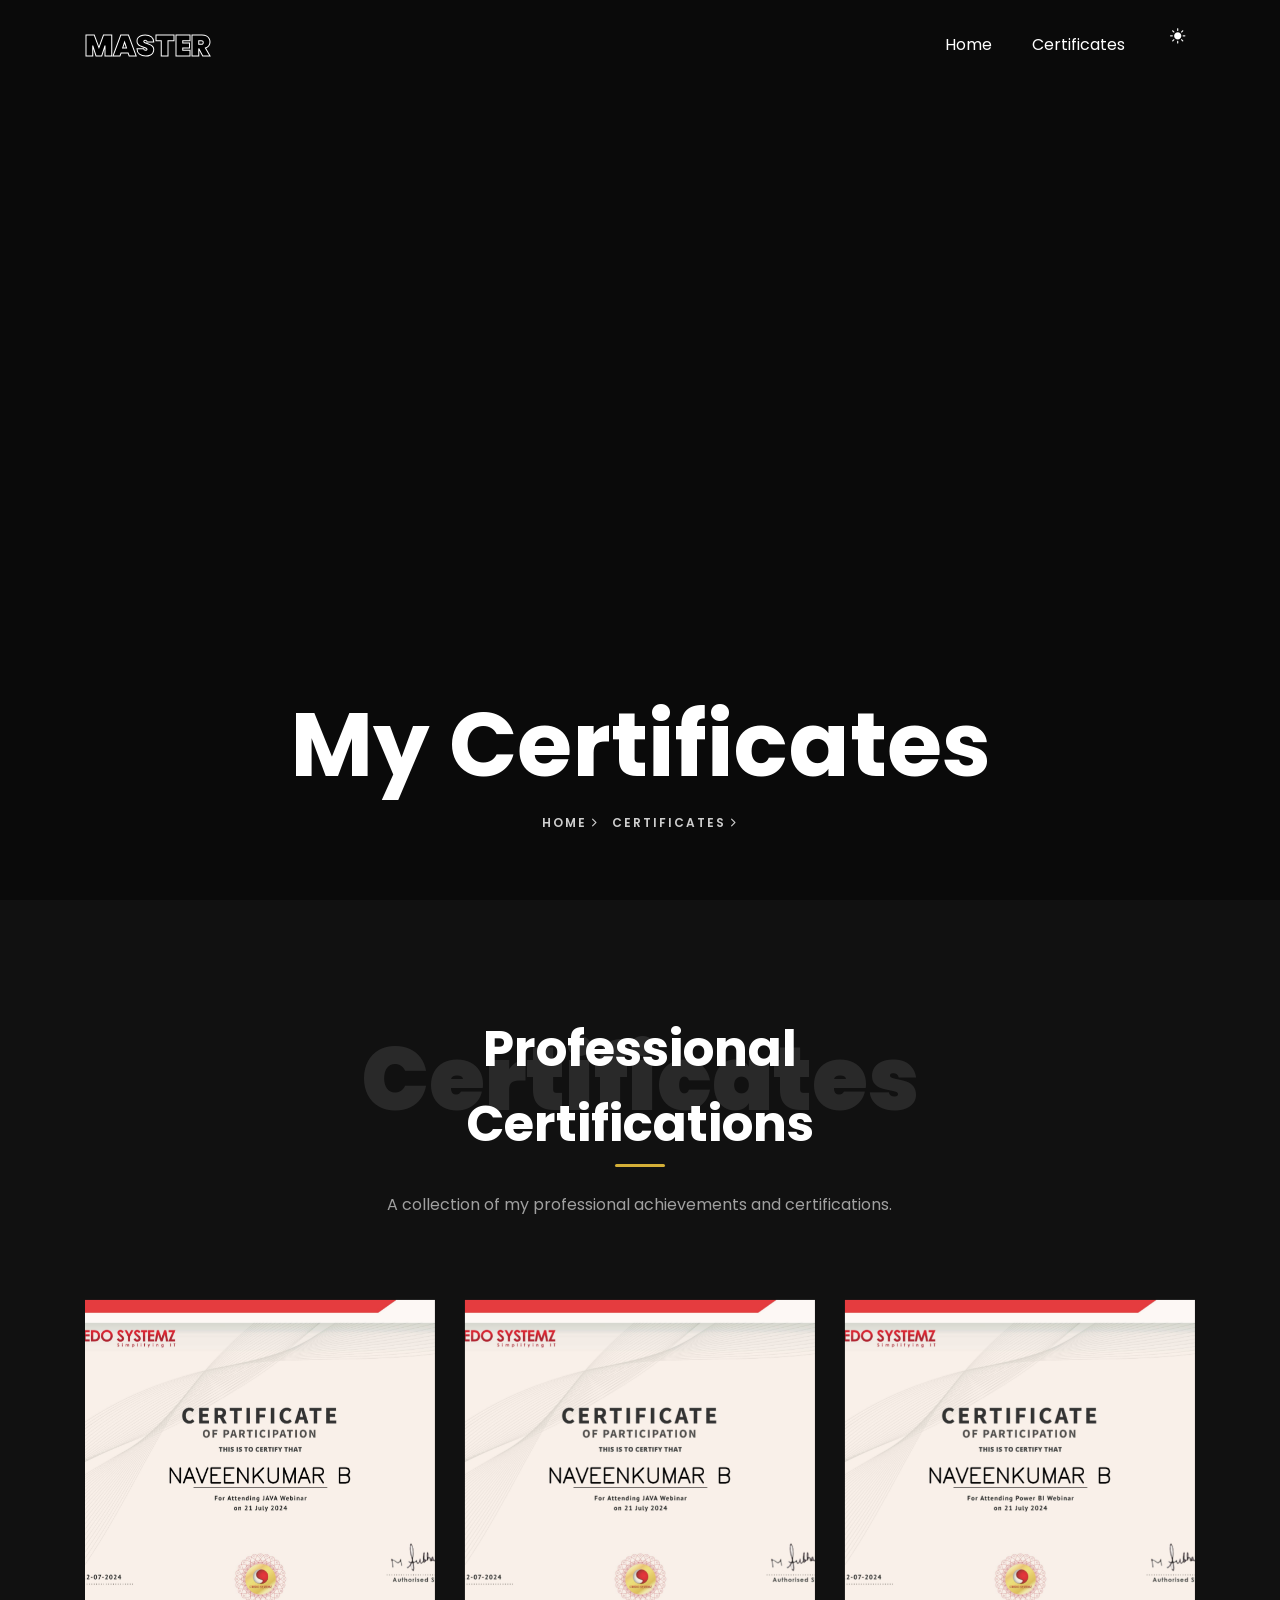
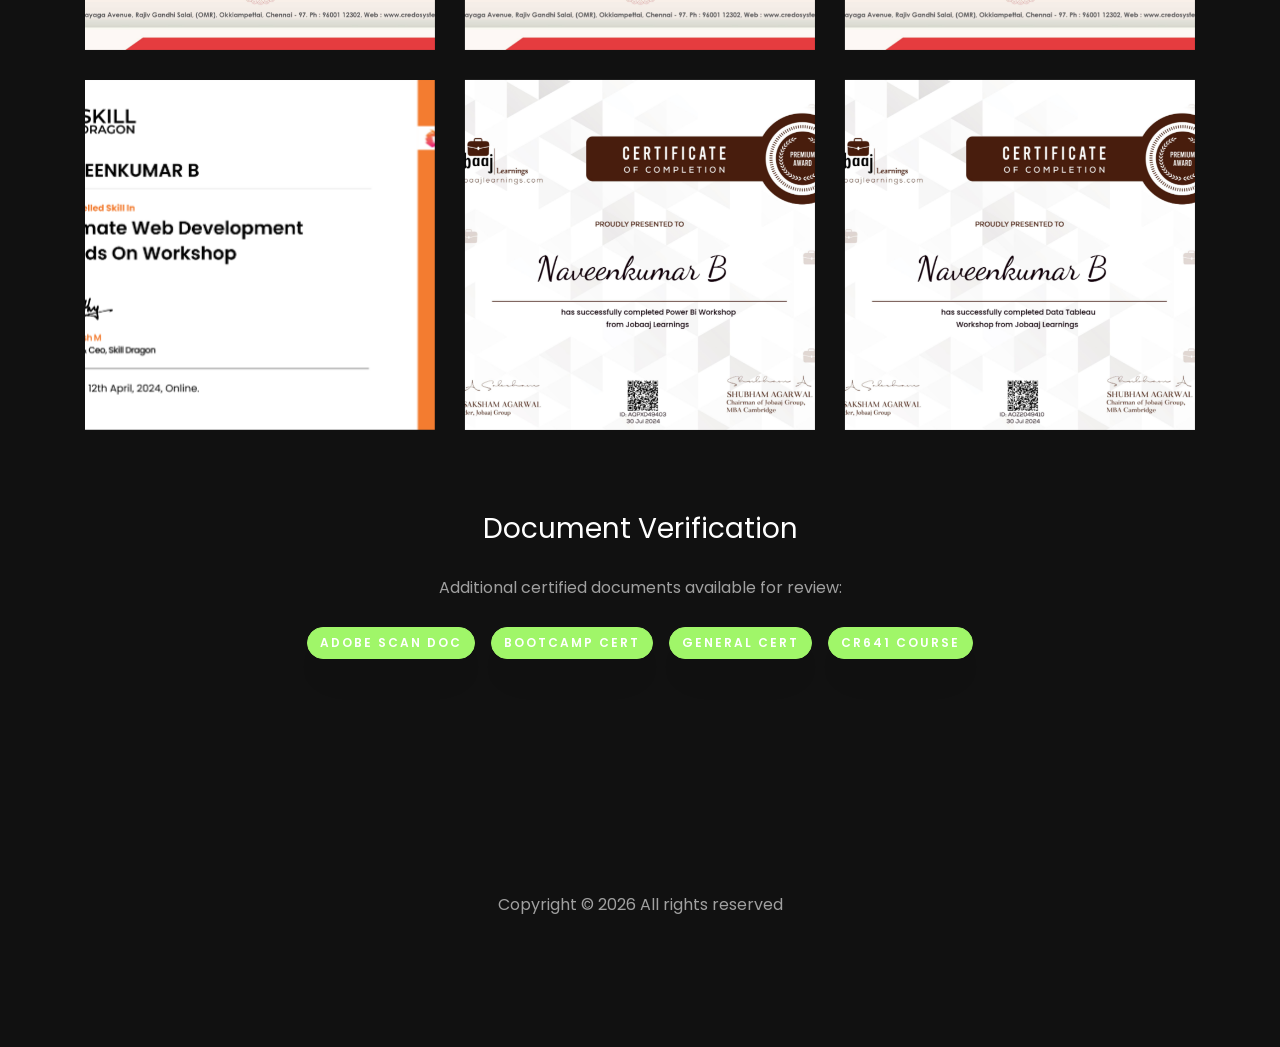
==== certificates.html @ 989446d7 "final animation" ====
<!DOCTYPE html>
<html lang="en">

<head>
    <title>Certificates - Naveenkumar B</title>
    <meta charset="utf-8">
    <meta name="viewport" content="width=device-width, initial-scale=1, shrink-to-fit=no">
    <link href="https://fonts.googleapis.com/css?family=Poppins:100,200,300,400,500,600,700,800,900" rel="stylesheet">
    <link rel="stylesheet" href="css/open-iconic-bootstrap.min.css">
    <link rel="stylesheet" href="css/animate.css">
    <link rel="stylesheet" href="css/owl.carousel.min.css">
    <link rel="stylesheet" href="css/owl.theme.default.min.css">
    <link rel="stylesheet" href="css/magnific-popup.css">
    <link rel="stylesheet" href="css/aos.css">
    <link rel="stylesheet" href="css/ionicons.min.css">
    <link rel="stylesheet" href="css/flaticon.css">
    <link rel="stylesheet" href="css/icomoon.css">
    <link rel="stylesheet" href="css/style.css">
</head>

<body data-spy="scroll" data-target=".site-navbar-target" data-offset="300">

    <nav class="navbar navbar-expand-lg navbar-dark ftco_navbar ftco-navbar-light site-navbar-target" id="ftco-navbar">
        <div class="container">
            <a class="navbar-brand" href="index.html">Master</a>
            <button class="navbar-toggler js-fh5co-nav-toggle fh5co-nav-toggle" type="button" data-toggle="collapse"
                data-target="#ftco-nav" aria-controls="ftco-nav" aria-expanded="false" aria-label="Toggle navigation">
                <span class="oi oi-menu"></span> Menu
            </button>
            <div class="collapse navbar-collapse" id="ftco-nav">
                <ul class="navbar-nav nav ml-auto">
                    <li class="nav-item"><a href="index.html#home-section" class="nav-link"><span>Home</span></a></li>
                    <li class="nav-item active"><a href="#" class="nav-link"><span>Certificates</span></a></li>
                    <li class="nav-item">
                        <div class="theme-switch-wrapper">
                            <button id="theme-toggle-btn" class="theme-switch-btn" title="Toggle Theme">
                                <span id="theme-icon" class="ion-ios-sunny"></span>
                            </button>
                        </div>
                    </li>
                </ul>
            </div>
        </div>
    </nav>

    <section class="hero-wrap js-fullheight" style="background-image: url('images/bg_1.jpg');"
        data-stellar-background-ratio="0.5">
        <div class="overlay"></div>
        <div class="container">
            <div class="row no-gutters slider-text js-fullheight align-items-end justify-content-center">
                <div class="col-md-9 ftco-animate pb-5 text-center">
                    <h1 class="mb-3 bread">My Certificates</h1>
                    <p class="breadcrumbs"><span class="mr-2"><a href="index.html">Home <i
                                    class="ion-ios-arrow-forward"></i></a></span> <span>Certificates <i
                                class="ion-ios-arrow-forward"></i></span></p>
                </div>
            </div>
        </div>
    </section>

    <section class="ftco-section">
        <div class="container">
            <div class="row justify-content-center mb-5 pb-3">
                <div class="col-md-7 heading-section text-center ftco-animate">
                    <h1 class="big big-2">Certificates</h1>
                    <h2 class="mb-4">Professional Certifications</h2>
                    <p>A collection of my professional achievements and certifications.</p>
                </div>
            </div>

            <div class="row">
                <!-- Data Analytics Certificate -->
                <div class="col-md-4">
                    <div class="project img ftco-animate d-flex justify-content-center align-items-center"
                        style="background-image: url('images/CERTIFICATES/NAVEENKUMAR B.jpg');">
                        <div class="overlay"></div>
                        <div class="text text-center p-4">
                            <h3><a href="images/CERTIFICATES/NAVEENKUMAR-Data Analytics_Certificate.pdf"
                                    target="_blank">Data Analytics</a></h3>
                            <span>Professional Certificate</span>
                            <br>
                            <a href="images/CERTIFICATES/NAVEENKUMAR-Data Analytics_Certificate.pdf" target="_blank"
                                class="btn btn-primary mt-2">View PDF</a>
                        </div>
                    </div>
                </div>

                <!-- Excel Certificate -->
                <div class="col-md-4">
                    <div class="project img ftco-animate d-flex justify-content-center align-items-center"
                        style="background-image: url('images/CERTIFICATES/NAVEENKUMAR B.jpg');">
                        <div class="overlay"></div>
                        <div class="text text-center p-4">
                            <h3><a href="images/CERTIFICATES/NAVEENKUMAR_excel.pdf" target="_blank">Excel
                                    Proficiency</a></h3>
                            <span>Skill Certification</span>
                            <br>
                            <a href="images/CERTIFICATES/NAVEENKUMAR_excel.pdf" target="_blank"
                                class="btn btn-primary mt-2">View PDF</a>
                        </div>
                    </div>
                </div>

                <!-- Certificate Image 1 -->
                <div class="col-md-4">
                    <div class="project img ftco-animate d-flex justify-content-center align-items-center"
                        style="background-image: url('images/CERTIFICATES/NAVEENKUMAR B (1).jpg');">
                        <div class="overlay"></div>
                        <div class="text text-center p-4">
                            <h3><a href="images/CERTIFICATES/NAVEENKUMAR B (1).jpg" class="image-popup">Certificate</a>
                            </h3>
                            <span>Achievement</span>
                        </div>
                    </div>
                </div>

                <!-- Prathyaksh M -->
                <div class="col-md-4">
                    <div class="project img ftco-animate d-flex justify-content-center align-items-center"
                        style="background-image: url('images/CERTIFICATES/Prathyaksh M.png');">
                        <div class="overlay"></div>
                        <div class="text text-center p-4">
                            <h3><a href="images/CERTIFICATES/Prathyaksh M.png" class="image-popup">Completion</a></h3>
                            <span>Certificate</span>
                        </div>
                    </div>
                </div>

                <!-- Certificate 88 -->
                <div class="col-md-4">
                    <div class="project img ftco-animate d-flex justify-content-center align-items-center"
                        style="background-image: url('images/CERTIFICATES/certificate-269622-88-0.jpeg');">
                        <div class="overlay"></div>
                        <div class="text text-center p-4">
                            <h3><a href="images/CERTIFICATES/certificate-269622-88-0.jpeg" class="image-popup">Course
                                    Certificate</a></h3>
                            <span>Verification</span>
                        </div>
                    </div>
                </div>

                <!-- Certificate 96 -->
                <div class="col-md-4">
                    <div class="project img ftco-animate d-flex justify-content-center align-items-center"
                        style="background-image: url('images/CERTIFICATES/certificate-269622-96-0.jpeg');">
                        <div class="overlay"></div>
                        <div class="text text-center p-4">
                            <h3><a href="images/CERTIFICATES/certificate-269622-96-0.jpeg" class="image-popup">Course
                                    Certificate</a></h3>
                            <span>Verification</span>
                        </div>
                    </div>
                </div>
            </div>

            <div class="row justify-content-center mt-5">
                <div class="col-md-8 text-center ftco-animate">
                    <h3 class="mb-4">Document Verification</h3>
                    <p>Additional certified documents available for review:</p>
                    <div class="d-flex flex-wrap justify-content-center">
                        <a href="images/CERTIFICATES/Adobe Scan 15-Apr-2025.pdf" target="_blank"
                            class="btn btn-secondary m-2">Adobe Scan Doc</a>
                        <a href="images/CERTIFICATES/Data Analytics Bootcamp Certificate.pdf" target="_blank"
                            class="btn btn-secondary m-2">Bootcamp Cert</a>
                        <a href="images/CERTIFICATES/NAVEENKUMAR B.pdf" target="_blank"
                            class="btn btn-secondary m-2">General Cert</a>
                        <a href="images/CERTIFICATES/Naveenkumar_CR641_certificate.pdf" target="_blank"
                            class="btn btn-secondary m-2">CR641 Course</a>
                    </div>
                </div>
            </div>
        </div>
    </section>

    <footer class="ftco-footer ftco-section">
        <div class="container">
            <div class="row">
                <div class="col-md-12 text-center">
                    <p>Copyright &copy;
                        <script>document.write(new Date().getFullYear());</script> All rights reserved
                    </p>
                </div>
            </div>
        </div>
    </footer>

    <div id="ftco-loader" class="show fullscreen"><svg class="circular" width="48px" height="48px">
            <circle class="path-bg" cx="24" cy="24" r="22" fill="none" stroke-width="4" stroke="#eeeeee" />
            <circle class="path" cx="24" cy="24" r="22" fill="none" stroke-width="4" stroke-miterlimit="10"
                stroke="#F96D00" />
        </svg></div>

    <script src="js/jquery.min.js"></script>
    <script src="js/jquery-migrate-3.0.1.min.js"></script>
    <script src="js/popper.min.js"></script>
    <script src="js/bootstrap.min.js"></script>
    <script src="js/jquery.easing.1.3.js"></script>
    <script src="js/jquery.waypoints.min.js"></script>
    <script src="js/jquery.stellar.min.js"></script>
    <script src="js/owl.carousel.min.js"></script>
    <script src="js/jquery.magnific-popup.min.js"></script>
    <script src="js/aos.js"></script>
    <script src="js/jquery.animateNumber.min.js"></script>
    <script src="js/scrollax.min.js"></script>
    <script src="js/theme-toggle.js"></script>
    <script src="js/main.js"></script>

</body>

</html>
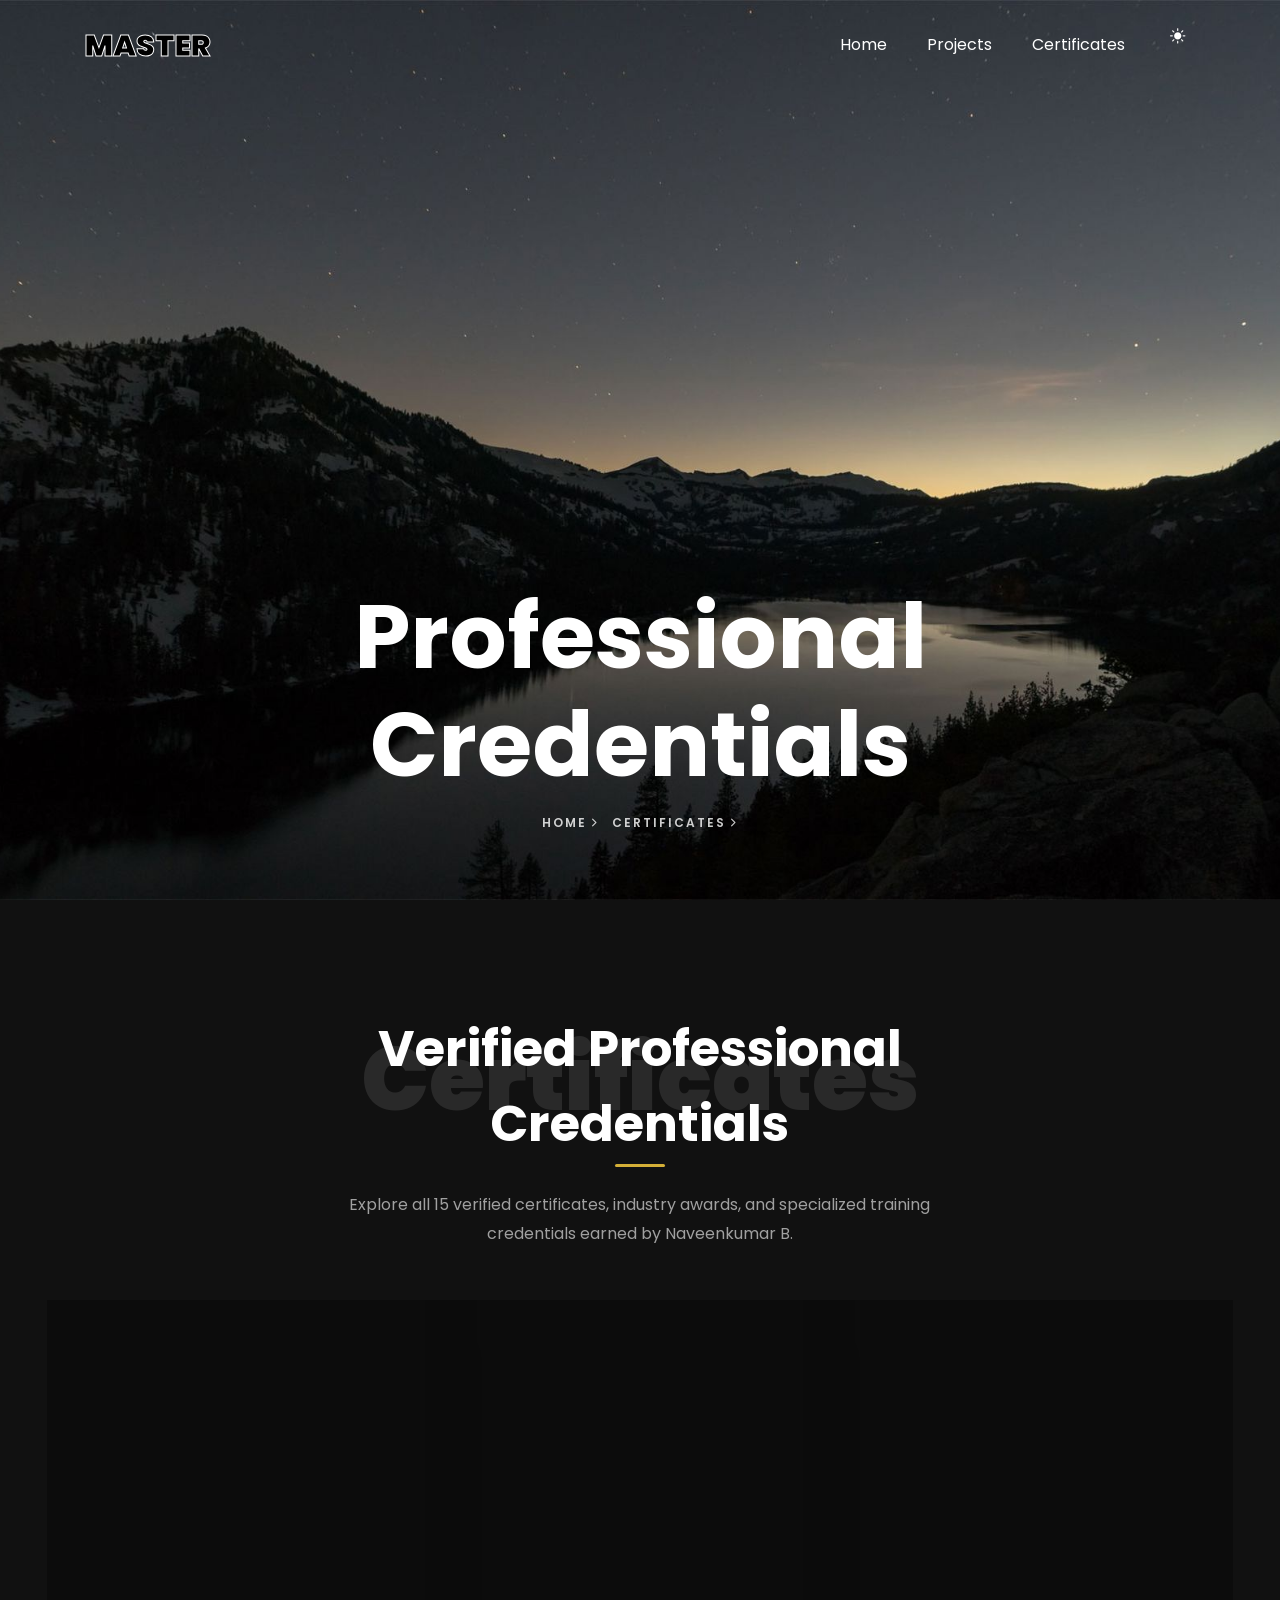
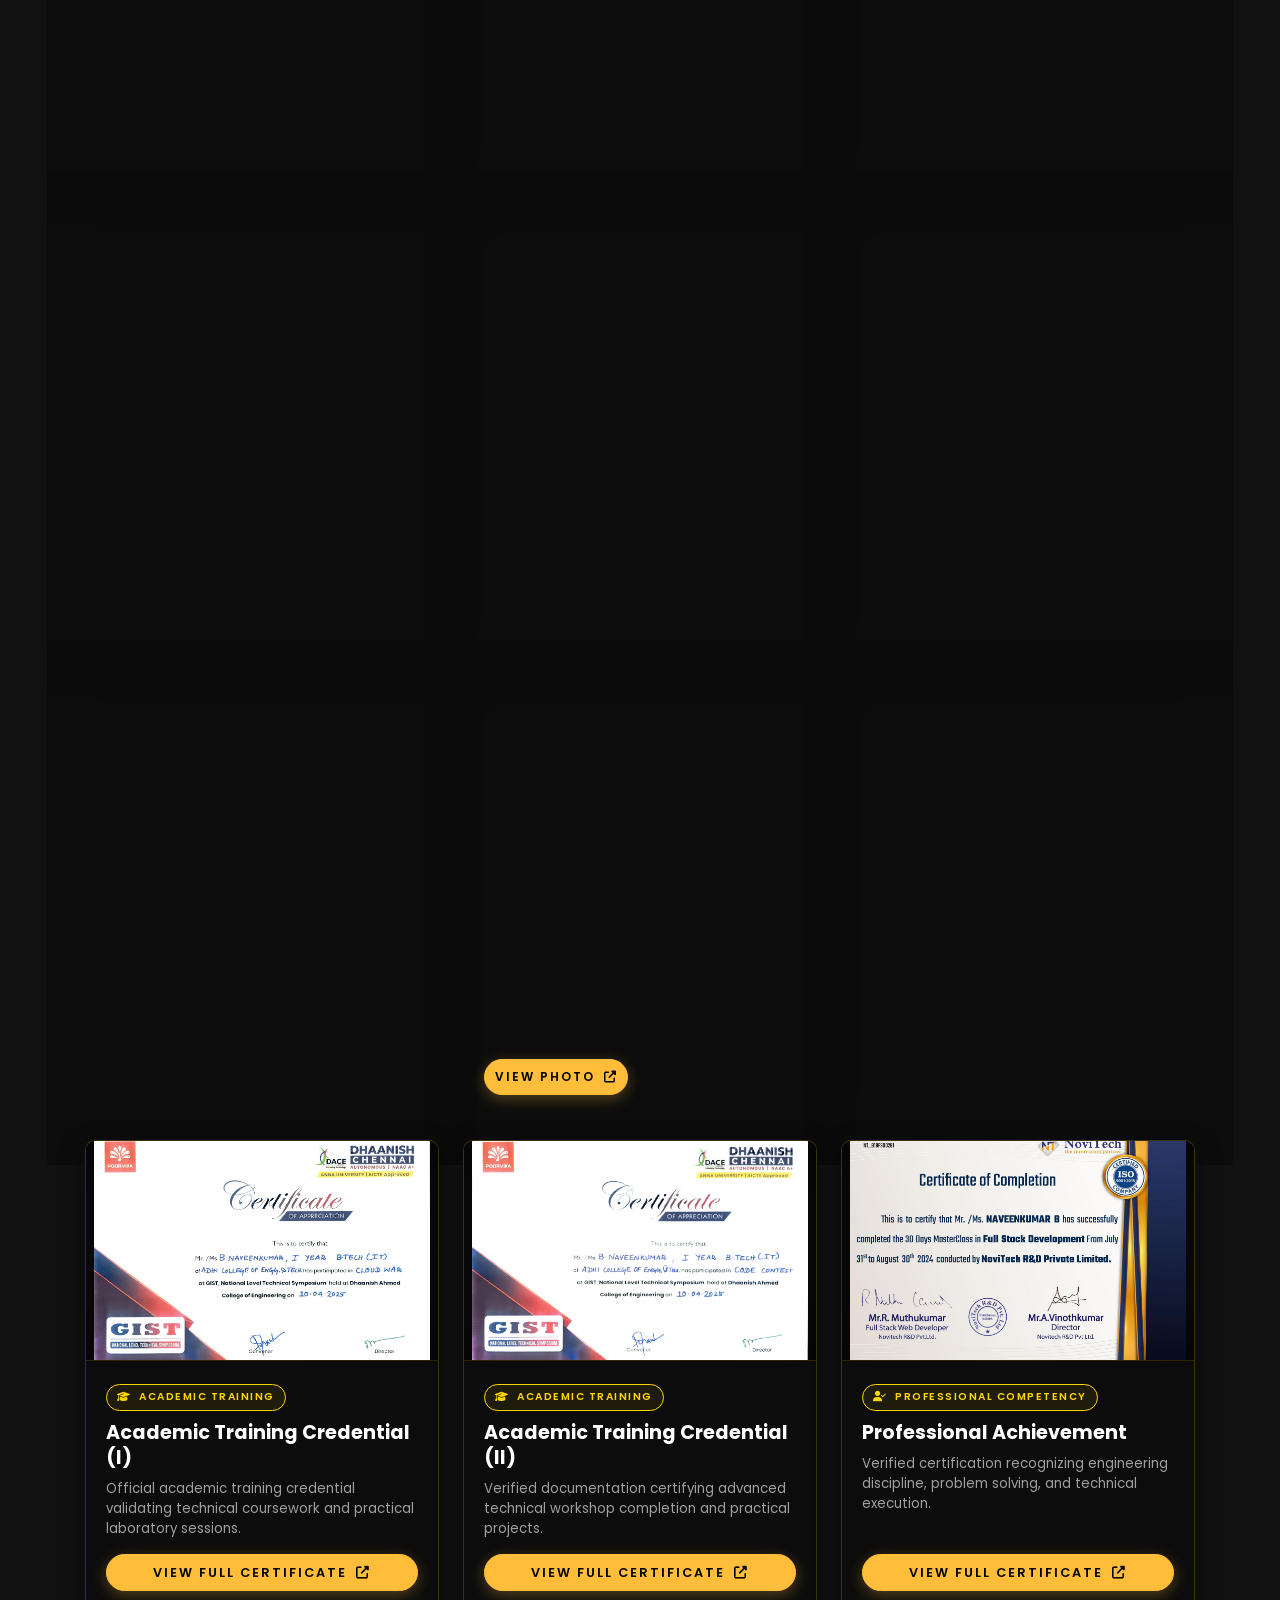
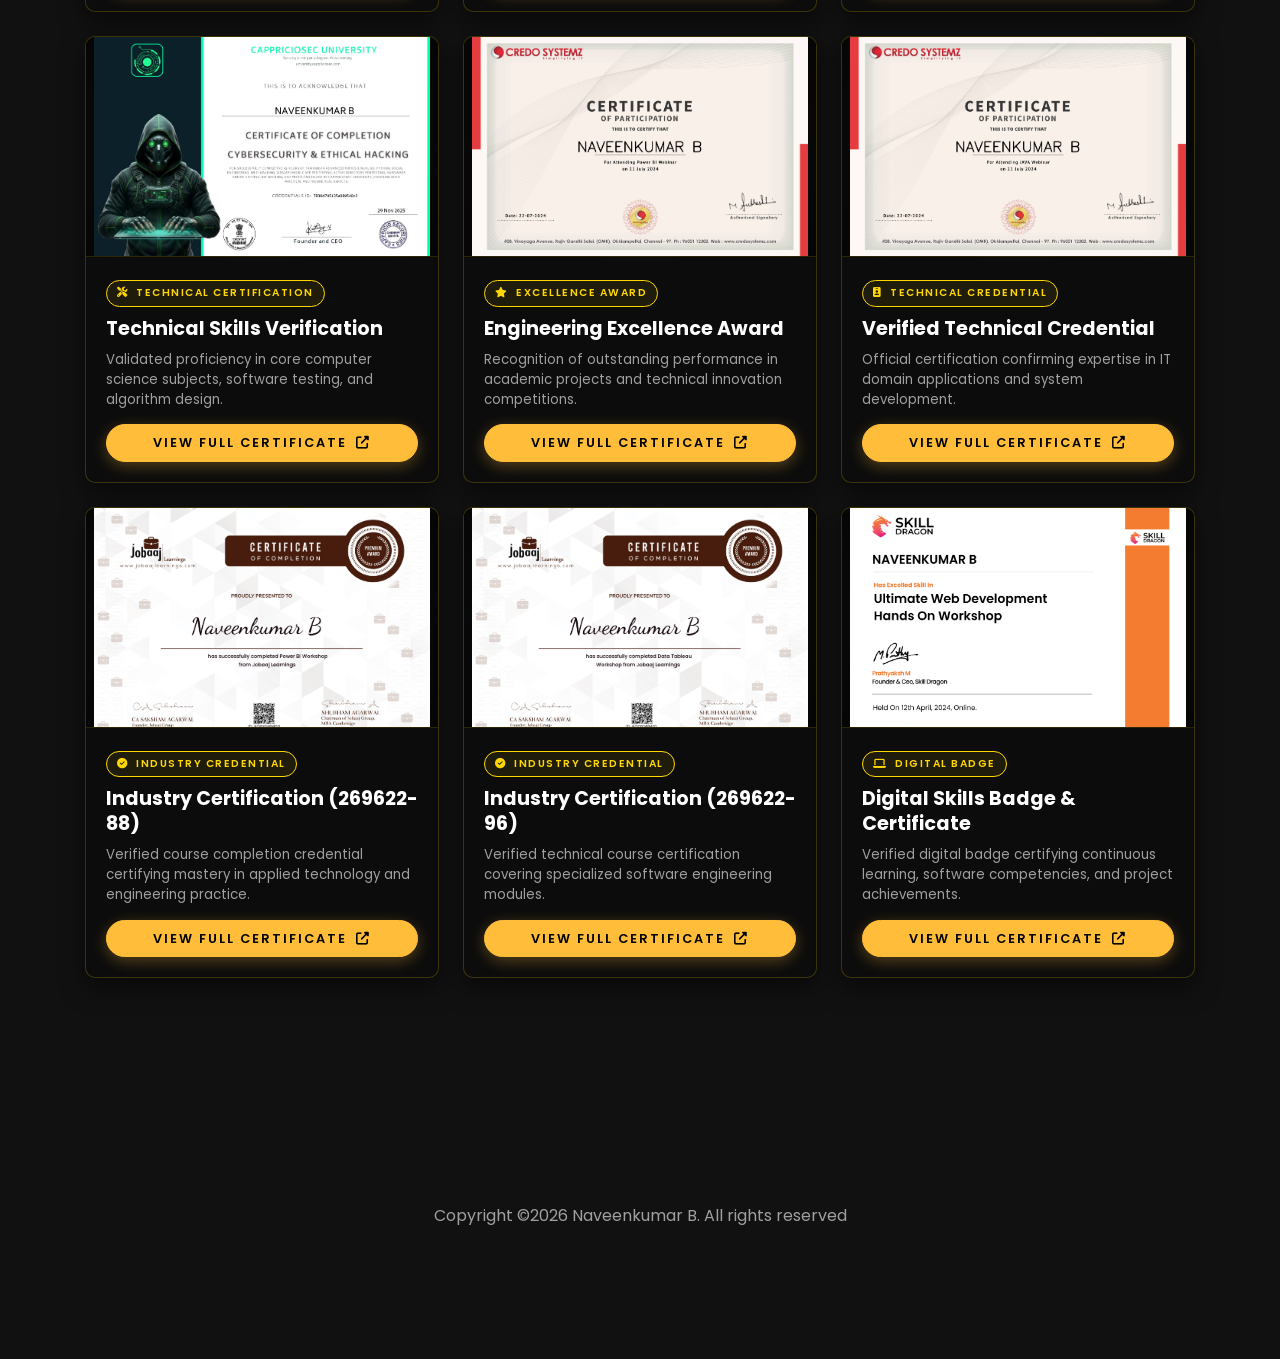
==== commit d4790567: "Update site files" ====
--- a/certificates.html
+++ b/certificates.html
@@ -2,208 +2,556 @@
 <html lang="en">
 
 <head>
-    <title>Certificates - Naveenkumar B</title>
-    <meta charset="utf-8">
-    <meta name="viewport" content="width=device-width, initial-scale=1, shrink-to-fit=no">
-    <link href="https://fonts.googleapis.com/css?family=Poppins:100,200,300,400,500,600,700,800,900" rel="stylesheet">
-    <link rel="stylesheet" href="css/open-iconic-bootstrap.min.css">
-    <link rel="stylesheet" href="css/animate.css">
-    <link rel="stylesheet" href="css/owl.carousel.min.css">
-    <link rel="stylesheet" href="css/owl.theme.default.min.css">
-    <link rel="stylesheet" href="css/magnific-popup.css">
-    <link rel="stylesheet" href="css/aos.css">
-    <link rel="stylesheet" href="css/ionicons.min.css">
-    <link rel="stylesheet" href="css/flaticon.css">
-    <link rel="stylesheet" href="css/icomoon.css">
-    <link rel="stylesheet" href="css/style.css">
+	<title>Certificates &amp; Credentials - Naveenkumar B</title>
+	<meta charset="utf-8">
+	<meta name="viewport" content="width=device-width, initial-scale=1, shrink-to-fit=no">
+	<link href="https://fonts.googleapis.com/css?family=Poppins:100,200,300,400,500,600,700,800,900" rel="stylesheet">
+	<link rel="stylesheet" href="css/open-iconic-bootstrap.min.css">
+	<link rel="stylesheet" href="css/animate.css">
+	<link rel="stylesheet" href="css/owl.carousel.min.css">
+	<link rel="stylesheet" href="css/owl.theme.default.min.css">
+	<link rel="stylesheet" href="css/magnific-popup.css">
+	<link rel="stylesheet" href="css/aos.css">
+	<link rel="stylesheet" href="css/ionicons.min.css">
+	<link rel="stylesheet" href="css/flaticon.css">
+	<link rel="stylesheet" href="css/icomoon.css">
+	<link rel="stylesheet" href="css/style.css">
+	<link rel="stylesheet" href="https://cdnjs.cloudflare.com/ajax/libs/font-awesome/6.5.1/css/all.min.css">
+
+	<style>
+		:root {
+			--gold-accent: #FFD700;
+		}
+		.cert-gallery-grid {
+			display: grid;
+			grid-template-columns: repeat(3, 1fr);
+			gap: 24px;
+			margin-top: 30px;
+		}
+		@media (max-width: 1100px) { .cert-gallery-grid { grid-template-columns: repeat(2, 1fr); } }
+		@media (max-width: 768px) { .cert-gallery-grid { grid-template-columns: 1fr; } }
+		.cert-pro-card {
+			background: rgba(12, 12, 12, 0.85);
+			border: 1px solid rgba(255, 215, 0, 0.2);
+			border-radius: 10px;
+			overflow: hidden;
+			backdrop-filter: blur(15px);
+			transition: all 0.4s cubic-bezier(0.16, 1, 0.3, 1);
+			display: flex;
+			flex-direction: column;
+			justify-content: space-between;
+			box-shadow: 0 10px 25px rgba(0, 0, 0, 0.5);
+		}
+		.cert-pro-card:hover {
+			border-color: rgba(255, 215, 0, 0.5);
+			transform: translateY(-5px);
+			box-shadow: 0 15px 35px rgba(0, 0, 0, 0.7), 0 0 20px rgba(255, 215, 0, 0.15);
+		}
+		.cert-img-container {
+			position: relative;
+			height: 220px;
+			overflow: hidden;
+			background: radial-gradient(circle at center, #151515 0%, #050505 100%);
+			display: flex;
+			align-items: center;
+			justify-content: center;
+			border-bottom: 1px solid rgba(255, 215, 0, 0.15);
+			padding: 8px;
+		}
+		.cert-img-container img {
+			max-width: 100%;
+			max-height: 100%;
+			width: auto;
+			height: auto;
+			object-fit: contain;
+			transition: transform 0.5s ease;
+		}
+		.cert-pro-card:hover .cert-img-container img {
+			transform: scale(1.04);
+		}
+		.cert-card-body {
+			padding: 20px;
+			display: flex;
+			flex-direction: column;
+			justify-content: space-between;
+			flex-grow: 1;
+		}
+		.cert-cat-pill {
+			display: inline-block;
+			padding: 3px 10px;
+			background: rgba(255, 215, 0, 0.08);
+			border: 1px solid var(--gold-accent);
+			color: var(--gold-accent);
+			border-radius: 20px;
+			font-size: 0.65rem;
+			text-transform: uppercase;
+			letter-spacing: 1.5px;
+			margin-bottom: 10px;
+			font-weight: 600;
+		}
+		.cert-card-title {
+			font-size: 1.2rem;
+			font-weight: 700;
+			color: #FFF;
+			margin-bottom: 8px;
+			line-height: 1.3;
+		}
+		.cert-card-desc {
+			color: #AAA;
+			font-size: 0.83rem;
+			line-height: 1.5;
+			margin-bottom: 15px;
+		}
+	</style>
 </head>
 
 <body data-spy="scroll" data-target=".site-navbar-target" data-offset="300">
 
-    <nav class="navbar navbar-expand-lg navbar-dark ftco_navbar ftco-navbar-light site-navbar-target" id="ftco-navbar">
-        <div class="container">
-            <a class="navbar-brand" href="index.html">Master</a>
-            <button class="navbar-toggler js-fh5co-nav-toggle fh5co-nav-toggle" type="button" data-toggle="collapse"
-                data-target="#ftco-nav" aria-controls="ftco-nav" aria-expanded="false" aria-label="Toggle navigation">
-                <span class="oi oi-menu"></span> Menu
-            </button>
-            <div class="collapse navbar-collapse" id="ftco-nav">
-                <ul class="navbar-nav nav ml-auto">
-                    <li class="nav-item"><a href="index.html#home-section" class="nav-link"><span>Home</span></a></li>
-                    <li class="nav-item active"><a href="#" class="nav-link"><span>Certificates</span></a></li>
-                    <li class="nav-item">
-                        <div class="theme-switch-wrapper">
-                            <button id="theme-toggle-btn" class="theme-switch-btn" title="Toggle Theme">
-                                <span id="theme-icon" class="ion-ios-sunny"></span>
-                            </button>
-                        </div>
-                    </li>
-                </ul>
-            </div>
-        </div>
-    </nav>
-
-    <section class="hero-wrap js-fullheight" style="background-image: url('images/bg_1.jpg');"
-        data-stellar-background-ratio="0.5">
-        <div class="overlay"></div>
-        <div class="container">
-            <div class="row no-gutters slider-text js-fullheight align-items-end justify-content-center">
-                <div class="col-md-9 ftco-animate pb-5 text-center">
-                    <h1 class="mb-3 bread">My Certificates</h1>
-                    <p class="breadcrumbs"><span class="mr-2"><a href="index.html">Home <i
-                                    class="ion-ios-arrow-forward"></i></a></span> <span>Certificates <i
-                                class="ion-ios-arrow-forward"></i></span></p>
-                </div>
-            </div>
-        </div>
-    </section>
-
-    <section class="ftco-section">
-        <div class="container">
-            <div class="row justify-content-center mb-5 pb-3">
-                <div class="col-md-7 heading-section text-center ftco-animate">
-                    <h1 class="big big-2">Certificates</h1>
-                    <h2 class="mb-4">Professional Certifications</h2>
-                    <p>A collection of my professional achievements and certifications.</p>
-                </div>
-            </div>
-
-            <div class="row">
-                <!-- Data Analytics Certificate -->
-                <div class="col-md-4">
-                    <div class="project img ftco-animate d-flex justify-content-center align-items-center"
-                        style="background-image: url('images/CERTIFICATES/NAVEENKUMAR B.jpg');">
-                        <div class="overlay"></div>
-                        <div class="text text-center p-4">
-                            <h3><a href="images/CERTIFICATES/NAVEENKUMAR-Data Analytics_Certificate.pdf"
-                                    target="_blank">Data Analytics</a></h3>
-                            <span>Professional Certificate</span>
-                            <br>
-                            <a href="images/CERTIFICATES/NAVEENKUMAR-Data Analytics_Certificate.pdf" target="_blank"
-                                class="btn btn-primary mt-2">View PDF</a>
-                        </div>
-                    </div>
-                </div>
-
-                <!-- Excel Certificate -->
-                <div class="col-md-4">
-                    <div class="project img ftco-animate d-flex justify-content-center align-items-center"
-                        style="background-image: url('images/CERTIFICATES/NAVEENKUMAR B.jpg');">
-                        <div class="overlay"></div>
-                        <div class="text text-center p-4">
-                            <h3><a href="images/CERTIFICATES/NAVEENKUMAR_excel.pdf" target="_blank">Excel
-                                    Proficiency</a></h3>
-                            <span>Skill Certification</span>
-                            <br>
-                            <a href="images/CERTIFICATES/NAVEENKUMAR_excel.pdf" target="_blank"
-                                class="btn btn-primary mt-2">View PDF</a>
-                        </div>
-                    </div>
-                </div>
-
-                <!-- Certificate Image 1 -->
-                <div class="col-md-4">
-                    <div class="project img ftco-animate d-flex justify-content-center align-items-center"
-                        style="background-image: url('images/CERTIFICATES/NAVEENKUMAR B (1).jpg');">
-                        <div class="overlay"></div>
-                        <div class="text text-center p-4">
-                            <h3><a href="images/CERTIFICATES/NAVEENKUMAR B (1).jpg" class="image-popup">Certificate</a>
-                            </h3>
-                            <span>Achievement</span>
-                        </div>
-                    </div>
-                </div>
-
-                <!-- Prathyaksh M -->
-                <div class="col-md-4">
-                    <div class="project img ftco-animate d-flex justify-content-center align-items-center"
-                        style="background-image: url('images/CERTIFICATES/Prathyaksh M.png');">
-                        <div class="overlay"></div>
-                        <div class="text text-center p-4">
-                            <h3><a href="images/CERTIFICATES/Prathyaksh M.png" class="image-popup">Completion</a></h3>
-                            <span>Certificate</span>
-                        </div>
-                    </div>
-                </div>
-
-                <!-- Certificate 88 -->
-                <div class="col-md-4">
-                    <div class="project img ftco-animate d-flex justify-content-center align-items-center"
-                        style="background-image: url('images/CERTIFICATES/certificate-269622-88-0.jpeg');">
-                        <div class="overlay"></div>
-                        <div class="text text-center p-4">
-                            <h3><a href="images/CERTIFICATES/certificate-269622-88-0.jpeg" class="image-popup">Course
-                                    Certificate</a></h3>
-                            <span>Verification</span>
-                        </div>
-                    </div>
-                </div>
-
-                <!-- Certificate 96 -->
-                <div class="col-md-4">
-                    <div class="project img ftco-animate d-flex justify-content-center align-items-center"
-                        style="background-image: url('images/CERTIFICATES/certificate-269622-96-0.jpeg');">
-                        <div class="overlay"></div>
-                        <div class="text text-center p-4">
-                            <h3><a href="images/CERTIFICATES/certificate-269622-96-0.jpeg" class="image-popup">Course
-                                    Certificate</a></h3>
-                            <span>Verification</span>
-                        </div>
-                    </div>
-                </div>
-            </div>
-
-            <div class="row justify-content-center mt-5">
-                <div class="col-md-8 text-center ftco-animate">
-                    <h3 class="mb-4">Document Verification</h3>
-                    <p>Additional certified documents available for review:</p>
-                    <div class="d-flex flex-wrap justify-content-center">
-                        <a href="images/CERTIFICATES/Adobe Scan 15-Apr-2025.pdf" target="_blank"
-                            class="btn btn-secondary m-2">Adobe Scan Doc</a>
-                        <a href="images/CERTIFICATES/Data Analytics Bootcamp Certificate.pdf" target="_blank"
-                            class="btn btn-secondary m-2">Bootcamp Cert</a>
-                        <a href="images/CERTIFICATES/NAVEENKUMAR B.pdf" target="_blank"
-                            class="btn btn-secondary m-2">General Cert</a>
-                        <a href="images/CERTIFICATES/Naveenkumar_CR641_certificate.pdf" target="_blank"
-                            class="btn btn-secondary m-2">CR641 Course</a>
-                    </div>
-                </div>
-            </div>
-        </div>
-    </section>
-
-    <footer class="ftco-footer ftco-section">
-        <div class="container">
-            <div class="row">
-                <div class="col-md-12 text-center">
-                    <p>Copyright &copy;
-                        <script>document.write(new Date().getFullYear());</script> All rights reserved
-                    </p>
-                </div>
-            </div>
-        </div>
-    </footer>
-
-    <div id="ftco-loader" class="show fullscreen"><svg class="circular" width="48px" height="48px">
-            <circle class="path-bg" cx="24" cy="24" r="22" fill="none" stroke-width="4" stroke="#eeeeee" />
-            <circle class="path" cx="24" cy="24" r="22" fill="none" stroke-width="4" stroke-miterlimit="10"
-                stroke="#F96D00" />
-        </svg></div>
-
-    <script src="js/jquery.min.js"></script>
-    <script src="js/jquery-migrate-3.0.1.min.js"></script>
-    <script src="js/popper.min.js"></script>
-    <script src="js/bootstrap.min.js"></script>
-    <script src="js/jquery.easing.1.3.js"></script>
-    <script src="js/jquery.waypoints.min.js"></script>
-    <script src="js/jquery.stellar.min.js"></script>
-    <script src="js/owl.carousel.min.js"></script>
-    <script src="js/jquery.magnific-popup.min.js"></script>
-    <script src="js/aos.js"></script>
-    <script src="js/jquery.animateNumber.min.js"></script>
-    <script src="js/scrollax.min.js"></script>
-    <script src="js/theme-toggle.js"></script>
-    <script src="js/main.js"></script>
+	<nav class="navbar navbar-expand-lg navbar-dark ftco_navbar ftco-navbar-light site-navbar-target" id="ftco-navbar">
+		<div class="container">
+			<a class="navbar-brand" href="index.html">MASTER</a>
+			<button class="navbar-toggler js-fh5co-nav-toggle fh5co-nav-toggle" type="button" data-toggle="collapse"
+				data-target="#ftco-nav" aria-controls="ftco-nav" aria-expanded="false" aria-label="Toggle navigation">
+				<span class="oi oi-menu"></span> Menu
+			</button>
+			<div class="collapse navbar-collapse" id="ftco-nav">
+				<ul class="navbar-nav nav ml-auto">
+					<li class="nav-item"><a href="index.html#home-section" class="nav-link"><span>Home</span></a></li>
+					<li class="nav-item"><a href="projects.html" class="nav-link"><span>Projects</span></a></li>
+					<li class="nav-item active"><a href="#" class="nav-link"><span>Certificates</span></a></li>
+					<li class="nav-item">
+						<div class="theme-switch-wrapper">
+							<button id="theme-toggle-btn" class="theme-switch-btn" title="Toggle Theme">
+								<span id="theme-icon" class="ion-ios-sunny"></span>
+							</button>
+						</div>
+					</li>
+				</ul>
+			</div>
+		</div>
+	</nav>
+
+	<section class="hero-wrap js-fullheight" style="background-image: url('images/bg_1.jpg');"
+		data-stellar-background-ratio="0.5">
+		<div class="overlay"></div>
+		<div class="container">
+			<div class="row no-gutters slider-text js-fullheight align-items-end justify-content-center">
+				<div class="col-md-9 ftco-animate pb-5 text-center">
+					<h1 class="mb-3 bread">Professional Credentials</h1>
+					<p class="breadcrumbs"><span class="mr-2"><a href="index.html">Home <i
+									class="ion-ios-arrow-forward"></i></a></span> <span>Certificates <i
+								class="ion-ios-arrow-forward"></i></span></p>
+				</div>
+			</div>
+		</div>
+	</section>
+
+	<section class="ftco-section">
+		<div class="container">
+			<div class="row justify-content-center mb-5 pb-3">
+				<div class="col-md-7 heading-section text-center ftco-animate">
+					<h1 class="big big-2">Certificates</h1>
+					<h2 class="mb-4">Verified Professional Credentials</h2>
+					<p>Explore all 15 verified certificates, industry awards, and specialized training credentials earned by Naveenkumar B.</p>
+				</div>
+			</div>
+
+			<div class="cert-gallery-grid ftco-animate">
+				<!-- Certificate 01: Data Analytics Bootcamp -->
+				<div class="cert-pro-card">
+					<div class="cert-img-container">
+						<a href="images/CERTIFICATES/Data Analytics Bootcamp Certificate_page-0001.jpg" class="image-popup">
+							<img src="images/CERTIFICATES/Data Analytics Bootcamp Certificate_page-0001.jpg" alt="Data Analytics Bootcamp Certificate">
+						</a>
+					</div>
+					<div class="cert-card-body">
+						<div>
+							<div class="cert-cat-pill"><i class="fas fa-certificate mr-1"></i> Data Analytics</div>
+							<h3 class="cert-card-title">Data Analytics Bootcamp</h3>
+							<p class="cert-card-desc">Mastery of data modeling, SQL queries, Python data analysis libraries, and business intelligence reporting.</p>
+						</div>
+						<a href="images/CERTIFICATES/Data Analytics Bootcamp Certificate_page-0001.jpg" target="_blank" class="btn btn-primary py-2 px-3 w-100" style="font-size: 0.8rem;">
+							View Full Certificate <i class="fas fa-external-link-alt ml-1"></i>
+						</a>
+					</div>
+				</div>
+
+				<!-- Certificate 02: Advanced Excel -->
+				<div class="cert-pro-card">
+					<div class="cert-img-container">
+						<a href="images/CERTIFICATES/NAVEENKUMAR_excel_page-0001.jpg" class="image-popup">
+							<img src="images/CERTIFICATES/NAVEENKUMAR_excel_page-0001.jpg" alt="Advanced Excel Certification">
+						</a>
+					</div>
+					<div class="cert-card-body">
+						<div>
+							<div class="cert-cat-pill"><i class="fas fa-award mr-1"></i> Advanced Excel</div>
+							<h3 class="cert-card-title">Advanced Excel Certification</h3>
+							<p class="cert-card-desc">Validated proficiency in complex formulas, Power Query, dynamic dashboards, and automated spreadsheets.</p>
+						</div>
+						<a href="images/CERTIFICATES/NAVEENKUMAR_excel_page-0001.jpg" target="_blank" class="btn btn-primary py-2 px-3 w-100" style="font-size: 0.8rem;">
+							View Full Certificate <i class="fas fa-external-link-alt ml-1"></i>
+						</a>
+					</div>
+				</div>
+
+				<!-- Certificate 03: Python Software Engineering -->
+				<div class="cert-pro-card">
+					<div class="cert-img-container">
+						<a href="images/CERTIFICATES/Naveenkumar_CR641_certificate_page-0001.jpg" class="image-popup">
+							<img src="images/CERTIFICATES/Naveenkumar_CR641_certificate_page-0001.jpg" alt="Python Engineering Certificate">
+						</a>
+					</div>
+					<div class="cert-card-body">
+						<div>
+							<div class="cert-cat-pill"><i class="fas fa-code mr-1"></i> Software Engineering</div>
+							<h3 class="cert-card-title">Python Software Engineering</h3>
+							<p class="cert-card-desc">Specialized certification in object-oriented Python architecture, database integration, and algorithms.</p>
+						</div>
+						<a href="images/CERTIFICATES/Naveenkumar_CR641_certificate_page-0001.jpg" target="_blank" class="btn btn-primary py-2 px-3 w-100" style="font-size: 0.8rem;">
+							View Full Certificate <i class="fas fa-external-link-alt ml-1"></i>
+						</a>
+					</div>
+				</div>
+
+				<!-- Certificate 04: Data Analytics Professional -->
+				<div class="cert-pro-card">
+					<div class="cert-img-container">
+						<a href="images/CERTIFICATES/NAVEENKUMAR-Data Analytics_Certificate_page-0001.jpg" class="image-popup">
+							<img src="images/CERTIFICATES/NAVEENKUMAR-Data Analytics_Certificate_page-0001.jpg" alt="Data Analytics Professional">
+						</a>
+					</div>
+					<div class="cert-card-body">
+						<div>
+							<div class="cert-cat-pill"><i class="fas fa-chart-line mr-1"></i> Data Analytics</div>
+							<h3 class="cert-card-title">Data Analytics Professional</h3>
+							<p class="cert-card-desc">Comprehensive certification covering statistical modeling, dataset cleansing, and visual storytelling.</p>
+						</div>
+						<a href="images/CERTIFICATES/NAVEENKUMAR-Data Analytics_Certificate_page-0001.jpg" target="_blank" class="btn btn-primary py-2 px-3 w-100" style="font-size: 0.8rem;">
+							View Full Certificate <i class="fas fa-external-link-alt ml-1"></i>
+						</a>
+					</div>
+				</div>
+
+				<!-- Certificate 05: NSS Environmental Leadership -->
+				<div class="cert-pro-card">
+					<div class="cert-img-container">
+						<a href="images/CERTIFICATES/NSS_PLANTING.jpg" class="image-popup" title="NSS Environmental Leadership Award">
+							<img src="images/CERTIFICATES/NSS_PLANTING.jpg" alt="NSS Leadership Award">
+						</a>
+					</div>
+					<div class="cert-card-body">
+						<div>
+							<div class="cert-cat-pill" style="border-color: #00FF7F; color: #00FF7F;"><i class="fas fa-leaf mr-1"></i> Leadership &amp; NSS</div>
+							<h3 class="cert-card-title">NSS Environmental Leadership</h3>
+							<p class="cert-card-desc">Statewide eco-restoration leadership: 4.5 Lakhs+ Palm Seeds, 70,000+ Saplings, and 150+ Mini Forests across Tamil Nadu.</p>
+						</div>
+						<div class="d-flex gap-2" style="gap: 8px;">
+							<a href="images/CERTIFICATES/NSS_PLANTING.jpg" target="_blank" class="btn btn-primary py-2 px-2 flex-fill" style="font-size: 0.75rem;">
+								Certificate <i class="fas fa-external-link-alt ml-1"></i>
+							</a>
+							<a href="project-nss.html" class="btn btn-outline py-2 px-2 flex-fill" style="font-size: 0.75rem; border-color: #00FF7F; color: #00FF7F;">
+								View Project <i class="fas fa-arrow-right ml-1"></i>
+							</a>
+						</div>
+					</div>
+				</div>
+
+				<!-- Certificate 05B: NSS Best Volunteer Award -->
+				<div class="cert-pro-card">
+					<div class="cert-img-container">
+						<a href="images/CERTIFICATES/best_volenter_award.jpg" class="image-popup" title="NSS Best Volunteer Award">
+							<img src="images/CERTIFICATES/best_volenter_award.jpg" alt="NSS Best Volunteer Award">
+						</a>
+					</div>
+					<div class="cert-card-body">
+						<div>
+							<div class="cert-cat-pill" style="border-color: #00FF7F; color: #00FF7F;"><i class="fas fa-award mr-1"></i> NSS State Award</div>
+							<h3 class="cert-card-title">NSS Best Volunteer Award</h3>
+							<p class="cert-card-desc">Honored with the Best Volunteer Award for exemplary service, youth mobilization, and large-scale environmental contributions.</p>
+						</div>
+						<div class="d-flex gap-2" style="gap: 8px;">
+							<a href="images/CERTIFICATES/best_volenter_award.jpg" target="_blank" class="btn btn-primary py-2 px-2 flex-fill" style="font-size: 0.75rem;">
+								Certificate <i class="fas fa-external-link-alt ml-1"></i>
+							</a>
+							<a href="project-nss.html" class="btn btn-outline py-2 px-2 flex-fill" style="font-size: 0.75rem; border-color: #00FF7F; color: #00FF7F;">
+								View Project <i class="fas fa-arrow-right ml-1"></i>
+							</a>
+						</div>
+					</div>
+				</div>
+
+				<!-- Certificate 05C: Official NSS Volunteer ID Card -->
+				<div class="cert-pro-card">
+					<div class="cert-img-container">
+						<a href="images/CERTIFICATES/nss_id_card.jpg" class="image-popup" title="Official NSS Volunteer Identity Card & Accreditation">
+							<img src="images/CERTIFICATES/nss_id_card.jpg" alt="Official NSS Volunteer Identity Card">
+						</a>
+					</div>
+					<div class="cert-card-body">
+						<div>
+							<div class="cert-cat-pill" style="border-color: #00FF7F; color: #00FF7F;"><i class="fas fa-id-card mr-1"></i> Official Credential</div>
+							<h3 class="cert-card-title">NSS Volunteer Identity Card</h3>
+							<p class="cert-card-desc">Official Government-authorized National Service Scheme volunteer identity accreditation and membership record.</p>
+						</div>
+						<div class="d-flex gap-2" style="gap: 8px;">
+							<a href="images/CERTIFICATES/nss_id_card.jpg" target="_blank" class="btn btn-primary py-2 px-2 flex-fill" style="font-size: 0.75rem;">
+								View ID <i class="fas fa-external-link-alt ml-1"></i>
+							</a>
+							<a href="project-nss.html" class="btn btn-outline py-2 px-2 flex-fill" style="font-size: 0.75rem; border-color: #00FF7F; color: #00FF7F;">
+								View Project <i class="fas fa-arrow-right ml-1"></i>
+							</a>
+						</div>
+					</div>
+				</div>
+
+				<!-- Certificate 05D: NSS Field Leadership Action -->
+				<div class="cert-pro-card">
+					<div class="cert-img-container">
+						<a href="images/CERTIFICATES/nss_my_image.jpg" class="image-popup" title="NSS Field Leadership & Social Impact Action">
+							<img src="images/CERTIFICATES/nss_my_image.jpg" alt="NSS Field Leadership in Action">
+						</a>
+					</div>
+					<div class="cert-card-body">
+						<div>
+							<div class="cert-cat-pill" style="border-color: #00FF7F; color: #00FF7F;"><i class="fas fa-users mr-1"></i> Field Leadership</div>
+							<h3 class="cert-card-title">NSS Leadership &amp; Youth Action</h3>
+							<p class="cert-card-desc">On-ground documentation of leadership during state-wide environmental campaigns, workshops, and youth mobilization.</p>
+						</div>
+						<div class="d-flex gap-2" style="gap: 8px;">
+							<a href="images/CERTIFICATES/nss_my_image.jpg" target="_blank" class="btn btn-primary py-2 px-2 flex-fill" style="font-size: 0.75rem;">
+								View Photo <i class="fas fa-external-link-alt ml-1"></i>
+							</a>
+							<a href="project-nss.html" class="btn btn-outline py-2 px-2 flex-fill" style="font-size: 0.75rem; border-color: #00FF7F; color: #00FF7F;">
+								View Project <i class="fas fa-arrow-right ml-1"></i>
+							</a>
+						</div>
+					</div>
+				</div>
+
+				<!-- Certificate 06: Data Analytics Master -->
+				<div class="cert-pro-card">
+					<div class="cert-img-container">
+						<a href="images/CERTIFICATES/Data Analytics_Certificate_page-0001.jpg" class="image-popup">
+							<img src="images/CERTIFICATES/Data Analytics_Certificate_page-0001.jpg" alt="Data Analytics Master Certificate">
+						</a>
+					</div>
+					<div class="cert-card-body">
+						<div>
+							<div class="cert-cat-pill"><i class="fas fa-database mr-1"></i> Data Intelligence</div>
+							<h3 class="cert-card-title">Data Analytics Master</h3>
+							<p class="cert-card-desc">Advanced competency in enterprise dataset manipulation, data cleaning, and business intelligence.</p>
+						</div>
+						<a href="images/CERTIFICATES/Data Analytics_Certificate_page-0001.jpg" target="_blank" class="btn btn-primary py-2 px-3 w-100" style="font-size: 0.8rem;">
+							View Full Certificate <i class="fas fa-external-link-alt ml-1"></i>
+						</a>
+					</div>
+				</div>
+
+				<!-- Certificate 07: Academic Training Part 1 -->
+				<div class="cert-pro-card">
+					<div class="cert-img-container">
+						<a href="images/CERTIFICATES/Adobe Scan 15-Apr-2025_page-0001.jpg" class="image-popup">
+							<img src="images/CERTIFICATES/Adobe Scan 15-Apr-2025_page-0001.jpg" alt="Academic Training Certificate 1">
+						</a>
+					</div>
+					<div class="cert-card-body">
+						<div>
+							<div class="cert-cat-pill"><i class="fas fa-graduation-cap mr-1"></i> Academic Training</div>
+							<h3 class="cert-card-title">Academic Training Credential (I)</h3>
+							<p class="cert-card-desc">Official academic training credential validating technical coursework and practical laboratory sessions.</p>
+						</div>
+						<a href="images/CERTIFICATES/Adobe Scan 15-Apr-2025_page-0001.jpg" target="_blank" class="btn btn-primary py-2 px-3 w-100" style="font-size: 0.8rem;">
+							View Full Certificate <i class="fas fa-external-link-alt ml-1"></i>
+						</a>
+					</div>
+				</div>
+
+				<!-- Certificate 08: Academic Training Part 2 -->
+				<div class="cert-pro-card">
+					<div class="cert-img-container">
+						<a href="images/CERTIFICATES/Adobe Scan 15-Apr-2025_page-0002.jpg" class="image-popup">
+							<img src="images/CERTIFICATES/Adobe Scan 15-Apr-2025_page-0002.jpg" alt="Academic Training Certificate 2">
+						</a>
+					</div>
+					<div class="cert-card-body">
+						<div>
+							<div class="cert-cat-pill"><i class="fas fa-graduation-cap mr-1"></i> Academic Training</div>
+							<h3 class="cert-card-title">Academic Training Credential (II)</h3>
+							<p class="cert-card-desc">Verified documentation certifying advanced technical workshop completion and practical projects.</p>
+						</div>
+						<a href="images/CERTIFICATES/Adobe Scan 15-Apr-2025_page-0002.jpg" target="_blank" class="btn btn-primary py-2 px-3 w-100" style="font-size: 0.8rem;">
+							View Full Certificate <i class="fas fa-external-link-alt ml-1"></i>
+						</a>
+					</div>
+				</div>
+
+				<!-- Certificate 09: Professional Achievement -->
+				<div class="cert-pro-card">
+					<div class="cert-img-container">
+						<a href="images/CERTIFICATES/NAVEENKUMAR B_page-0001.jpg" class="image-popup">
+							<img src="images/CERTIFICATES/NAVEENKUMAR B_page-0001.jpg" alt="Professional Achievement Certificate">
+						</a>
+					</div>
+					<div class="cert-card-body">
+						<div>
+							<div class="cert-cat-pill"><i class="fas fa-user-check mr-1"></i> Professional Competency</div>
+							<h3 class="cert-card-title">Professional Achievement</h3>
+							<p class="cert-card-desc">Verified certification recognizing engineering discipline, problem solving, and technical execution.</p>
+						</div>
+						<a href="images/CERTIFICATES/NAVEENKUMAR B_page-0001.jpg" target="_blank" class="btn btn-primary py-2 px-3 w-100" style="font-size: 0.8rem;">
+							View Full Certificate <i class="fas fa-external-link-alt ml-1"></i>
+						</a>
+					</div>
+				</div>
+
+				<!-- Certificate 10: Technical Skills Verification -->
+				<div class="cert-pro-card">
+					<div class="cert-img-container">
+						<a href="images/CERTIFICATES/NAVEENKUMAR-B_page-0001.jpg" class="image-popup">
+							<img src="images/CERTIFICATES/NAVEENKUMAR-B_page-0001.jpg" alt="Technical Skills Certificate">
+						</a>
+					</div>
+					<div class="cert-card-body">
+						<div>
+							<div class="cert-cat-pill"><i class="fas fa-tools mr-1"></i> Technical Certification</div>
+							<h3 class="cert-card-title">Technical Skills Verification</h3>
+							<p class="cert-card-desc">Validated proficiency in core computer science subjects, software testing, and algorithm design.</p>
+						</div>
+						<a href="images/CERTIFICATES/NAVEENKUMAR-B_page-0001.jpg" target="_blank" class="btn btn-primary py-2 px-3 w-100" style="font-size: 0.8rem;">
+							View Full Certificate <i class="fas fa-external-link-alt ml-1"></i>
+						</a>
+					</div>
+				</div>
+
+				<!-- Certificate 11: Engineering Excellence -->
+				<div class="cert-pro-card">
+					<div class="cert-img-container">
+						<a href="images/CERTIFICATES/NAVEENKUMAR B (1).jpg" class="image-popup">
+							<img src="images/CERTIFICATES/NAVEENKUMAR B (1).jpg" alt="Engineering Excellence Credential">
+						</a>
+					</div>
+					<div class="cert-card-body">
+						<div>
+							<div class="cert-cat-pill"><i class="fas fa-star mr-1"></i> Excellence Award</div>
+							<h3 class="cert-card-title">Engineering Excellence Award</h3>
+							<p class="cert-card-desc">Recognition of outstanding performance in academic projects and technical innovation competitions.</p>
+						</div>
+						<a href="images/CERTIFICATES/NAVEENKUMAR B (1).jpg" target="_blank" class="btn btn-primary py-2 px-3 w-100" style="font-size: 0.8rem;">
+							View Full Certificate <i class="fas fa-external-link-alt ml-1"></i>
+						</a>
+					</div>
+				</div>
+
+				<!-- Certificate 12: Verified Technical Credential -->
+				<div class="cert-pro-card">
+					<div class="cert-img-container">
+						<a href="images/CERTIFICATES/NAVEENKUMAR B.jpg" class="image-popup">
+							<img src="images/CERTIFICATES/NAVEENKUMAR B.jpg" alt="Verified Technical Credential">
+						</a>
+					</div>
+					<div class="cert-card-body">
+						<div>
+							<div class="cert-cat-pill"><i class="fas fa-id-badge mr-1"></i> Technical Credential</div>
+							<h3 class="cert-card-title">Verified Technical Credential</h3>
+							<p class="cert-card-desc">Official certification confirming expertise in IT domain applications and system development.</p>
+						</div>
+						<a href="images/CERTIFICATES/NAVEENKUMAR B.jpg" target="_blank" class="btn btn-primary py-2 px-3 w-100" style="font-size: 0.8rem;">
+							View Full Certificate <i class="fas fa-external-link-alt ml-1"></i>
+						</a>
+					</div>
+				</div>
+
+				<!-- Certificate 13: Industry Certification 88 -->
+				<div class="cert-pro-card">
+					<div class="cert-img-container">
+						<a href="images/CERTIFICATES/certificate-269622-88-0.jpeg" class="image-popup">
+							<img src="images/CERTIFICATES/certificate-269622-88-0.jpeg" alt="Industry Certification 88">
+						</a>
+					</div>
+					<div class="cert-card-body">
+						<div>
+							<div class="cert-cat-pill"><i class="fas fa-check-circle mr-1"></i> Industry Credential</div>
+							<h3 class="cert-card-title">Industry Certification (269622-88)</h3>
+							<p class="cert-card-desc">Verified course completion credential certifying mastery in applied technology and engineering practice.</p>
+						</div>
+						<a href="images/CERTIFICATES/certificate-269622-88-0.jpeg" target="_blank" class="btn btn-primary py-2 px-3 w-100" style="font-size: 0.8rem;">
+							View Full Certificate <i class="fas fa-external-link-alt ml-1"></i>
+						</a>
+					</div>
+				</div>
+
+				<!-- Certificate 14: Industry Certification 96 -->
+				<div class="cert-pro-card">
+					<div class="cert-img-container">
+						<a href="images/CERTIFICATES/certificate-269622-96-0.jpeg" class="image-popup">
+							<img src="images/CERTIFICATES/certificate-269622-96-0.jpeg" alt="Industry Certification 96">
+						</a>
+					</div>
+					<div class="cert-card-body">
+						<div>
+							<div class="cert-cat-pill"><i class="fas fa-check-circle mr-1"></i> Industry Credential</div>
+							<h3 class="cert-card-title">Industry Certification (269622-96)</h3>
+							<p class="cert-card-desc">Verified technical course certification covering specialized software engineering modules.</p>
+						</div>
+						<a href="images/CERTIFICATES/certificate-269622-96-0.jpeg" target="_blank" class="btn btn-primary py-2 px-3 w-100" style="font-size: 0.8rem;">
+							View Full Certificate <i class="fas fa-external-link-alt ml-1"></i>
+						</a>
+					</div>
+				</div>
+
+				<!-- Certificate 15: Digital Skills Badge & Certificate -->
+				<div class="cert-pro-card">
+					<div class="cert-img-container">
+						<a href="images/CERTIFICATES/NAVEENKUMAR_B.png" class="image-popup">
+							<img src="images/CERTIFICATES/NAVEENKUMAR_B.png" alt="Digital Badge Certificate">
+						</a>
+					</div>
+					<div class="cert-card-body">
+						<div>
+							<div class="cert-cat-pill"><i class="fas fa-laptop mr-1"></i> Digital Badge</div>
+							<h3 class="cert-card-title">Digital Skills Badge &amp; Certificate</h3>
+							<p class="cert-card-desc">Verified digital badge certifying continuous learning, software competencies, and project achievements.</p>
+						</div>
+						<a href="images/CERTIFICATES/NAVEENKUMAR_B.png" target="_blank" class="btn btn-primary py-2 px-3 w-100" style="font-size: 0.8rem;">
+							View Full Certificate <i class="fas fa-external-link-alt ml-1"></i>
+						</a>
+					</div>
+				</div>
+			</div>
+		</div>
+	</section>
+
+	<footer class="ftco-footer ftco-section">
+		<div class="container">
+			<div class="row">
+				<div class="col-md-12 text-center">
+					<p>Copyright &copy;<script>document.write(new Date().getFullYear());</script> Naveenkumar B. All rights reserved</p>
+				</div>
+			</div>
+		</div>
+	</footer>
+
+	<div id="ftco-loader" class="show fullscreen"><svg class="circular" width="48px" height="48px">
+			<circle class="path-bg" cx="24" cy="24" r="22" fill="none" stroke-width="4" stroke="#eeeeee" />
+			<circle class="path" cx="24" cy="24" r="22" fill="none" stroke-width="4" stroke-miterlimit="10"
+				stroke="#F96D00" />
+		</svg></div>
+
+	<script src="js/jquery.min.js"></script>
+	<script src="js/jquery-migrate-3.0.1.min.js"></script>
+	<script src="js/popper.min.js"></script>
+	<script src="js/bootstrap.min.js"></script>
+	<script src="js/jquery.easing.1.3.js"></script>
+	<script src="js/jquery.waypoints.min.js"></script>
+	<script src="js/jquery.stellar.min.js"></script>
+	<script src="js/owl.carousel.min.js"></script>
+	<script src="js/jquery.magnific-popup.min.js"></script>
+	<script src="js/aos.js"></script>
+	<script src="js/jquery.animateNumber.min.js"></script>
+	<script src="js/scrollax.min.js"></script>
+	<script src="js/theme-toggle.js"></script>
+	<script src="js/main.js"></script>
 
 </body>
 
